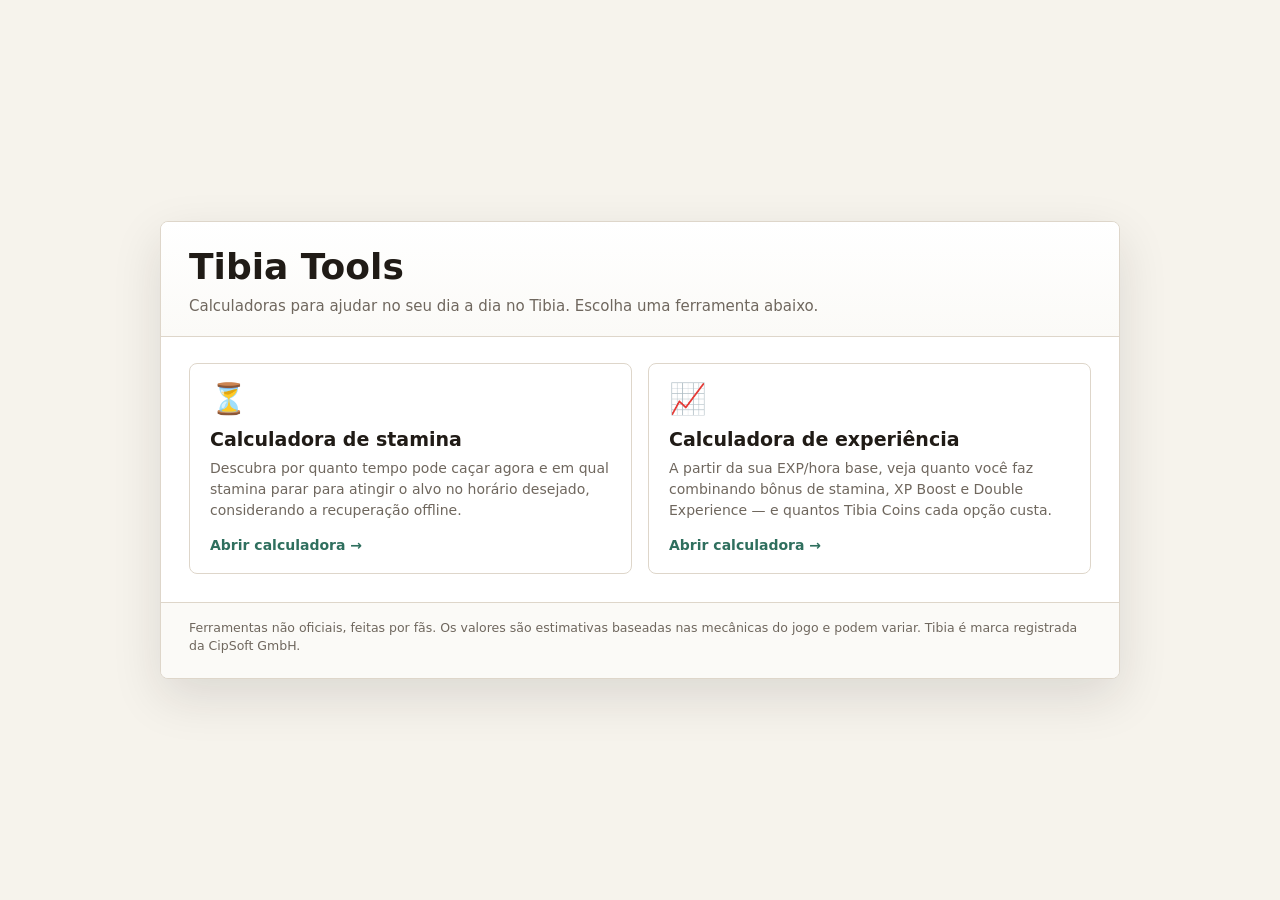
==== index.html @ 84de0e2b "Add files via upload" ====
<!doctype html>
<html lang="pt-BR">
<head>
  <meta charset="utf-8" />
  <meta name="viewport" content="width=device-width, initial-scale=1" />
  <title>Tibia Tools - Calculadoras</title>
  <style>
    :root {
      color-scheme: light;
      --bg: #f6f3ec;
      --panel: #ffffff;
      --ink: #201b16;
      --muted: #6f675e;
      --line: #ded6ca;
      --accent: #2f6f5e;
      --accent-2: #e7f2ed;
      --danger: #a23b35;
      --warn: #8a5a00;
      --shadow: 0 18px 50px rgba(32, 27, 22, 0.12);
    }

    * { box-sizing: border-box; }

    body {
      margin: 0;
      min-height: 100vh;
      font-family: Inter, ui-sans-serif, system-ui, -apple-system, BlinkMacSystemFont, "Segoe UI", sans-serif;
      background: var(--bg);
      color: var(--ink);
      display: grid;
      place-items: center;
      padding: 24px;
    }

    main {
      width: min(960px, 100%);
      background: var(--panel);
      border: 1px solid var(--line);
      border-radius: 8px;
      box-shadow: var(--shadow);
      overflow: hidden;
    }

    header {
      padding: 26px 28px 18px;
      border-bottom: 1px solid var(--line);
      background: linear-gradient(180deg, #fff, #fbfaf7);
    }

    h1 {
      margin: 0;
      font-size: clamp(24px, 4vw, 36px);
      line-height: 1.05;
      letter-spacing: 0;
    }

    .subtitle {
      margin: 10px 0 0;
      color: var(--muted);
      font-size: 15px;
      line-height: 1.45;
    }

    .tools {
      padding: 26px 28px 28px;
      display: grid;
      grid-template-columns: 1fr 1fr;
      gap: 16px;
    }

    .tool {
      display: flex;
      flex-direction: column;
      border: 1px solid var(--line);
      background: #fff;
      border-radius: 8px;
      padding: 20px;
      text-decoration: none;
      color: inherit;
      transition: border-color 0.15s, box-shadow 0.15s, transform 0.15s;
    }

    .tool:hover {
      border-color: var(--accent);
      box-shadow: 0 10px 28px rgba(47, 111, 94, 0.14);
      transform: translateY(-2px);
    }

    .tool .icon {
      font-size: 30px;
      line-height: 1;
      margin-bottom: 14px;
    }

    .tool h2 {
      margin: 0 0 8px;
      font-size: 19px;
      font-weight: 850;
    }

    .tool p {
      margin: 0 0 16px;
      color: var(--muted);
      font-size: 14px;
      line-height: 1.5;
      flex-grow: 1;
    }

    .tool .open {
      color: var(--accent);
      font-weight: 800;
      font-size: 14px;
    }

    footer {
      padding: 16px 28px 22px;
      border-top: 1px solid var(--line);
      background: #fbfaf7;
      color: var(--muted);
      font-size: 12.5px;
      line-height: 1.5;
    }

    @media (max-width: 760px) {
      body {
        padding: 14px;
        place-items: start center;
      }

      .tools { grid-template-columns: 1fr; }

      header, .tools, footer {
        padding-left: 18px;
        padding-right: 18px;
      }
    }
  </style>
</head>
<body>
  <main>
    <header>
      <h1>Tibia Tools</h1>
      <p class="subtitle">
        Calculadoras para ajudar no seu dia a dia no Tibia. Escolha uma ferramenta abaixo.
      </p>
    </header>

    <section class="tools">
      <a class="tool" href="calculadora-stamina.html">
        <div class="icon">⏳</div>
        <h2>Calculadora de stamina</h2>
        <p>
          Descubra por quanto tempo pode caçar agora e em qual stamina parar para
          atingir o alvo no horário desejado, considerando a recuperação offline.
        </p>
        <span class="open">Abrir calculadora →</span>
      </a>

      <a class="tool" href="calculadora-experiencia.html">
        <div class="icon">📈</div>
        <h2>Calculadora de experiência</h2>
        <p>
          A partir da sua EXP/hora base, veja quanto você faz combinando bônus de
          stamina, XP Boost e Double Experience — e quantos Tibia Coins cada opção custa.
        </p>
        <span class="open">Abrir calculadora →</span>
      </a>
    </section>

    <footer>
      Ferramentas não oficiais, feitas por fãs. Os valores são estimativas baseadas nas
      mecânicas do jogo e podem variar. Tibia é marca registrada da CipSoft GmbH.
    </footer>
  </main>
</body>
</html>
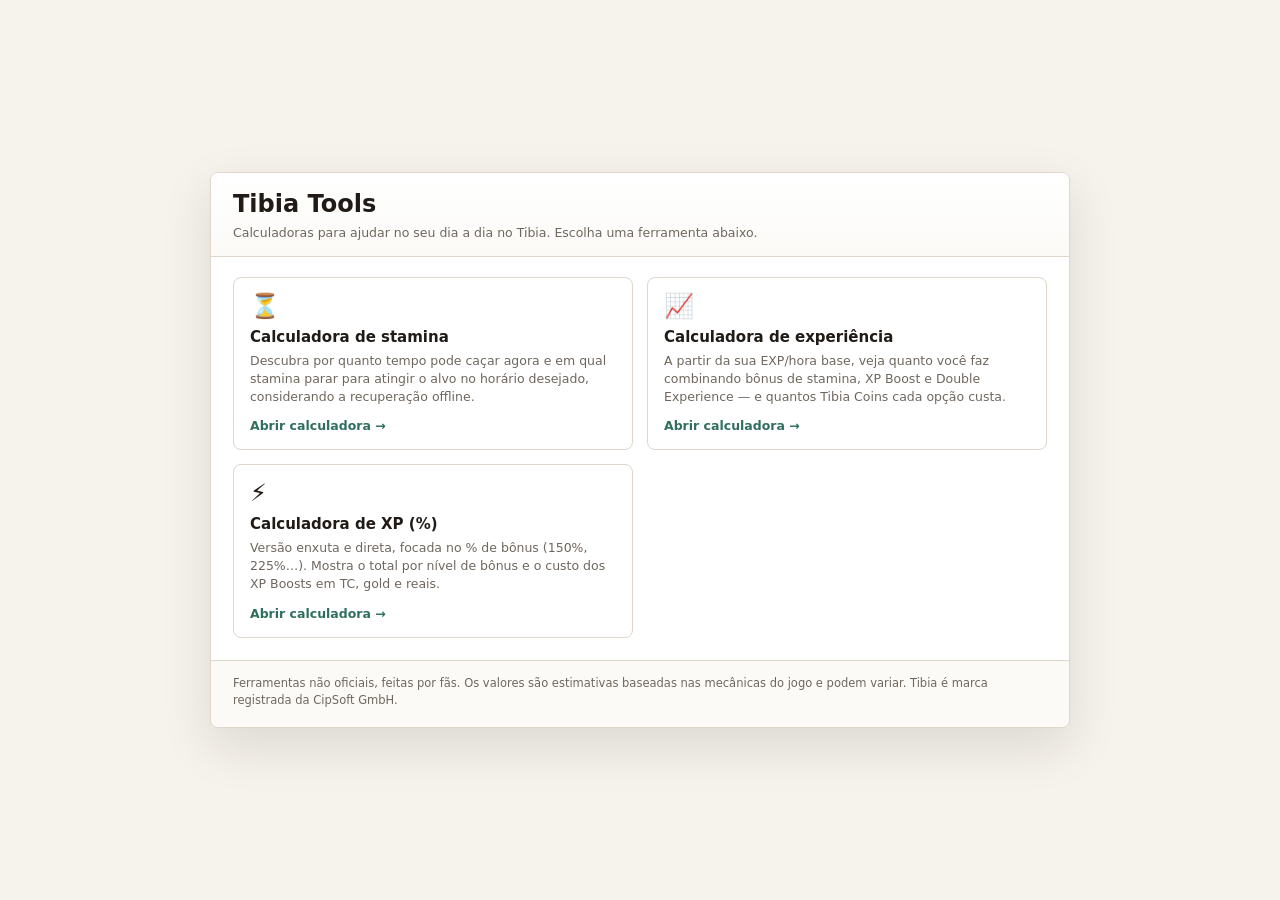
==== commit 87b326a8: "Add files via upload" ====
--- a/index.html
+++ b/index.html
@@ -25,15 +25,16 @@
       margin: 0;
       min-height: 100vh;
       font-family: Inter, ui-sans-serif, system-ui, -apple-system, BlinkMacSystemFont, "Segoe UI", sans-serif;
+      font-size: 13px;
       background: var(--bg);
       color: var(--ink);
       display: grid;
       place-items: center;
-      padding: 24px;
+      padding: 22px;
     }
 
     main {
-      width: min(960px, 100%);
+      width: min(860px, 100%);
       background: var(--panel);
       border: 1px solid var(--line);
       border-radius: 8px;
@@ -42,30 +43,30 @@
     }
 
     header {
-      padding: 26px 28px 18px;
+      padding: 18px 22px 14px;
       border-bottom: 1px solid var(--line);
       background: linear-gradient(180deg, #fff, #fbfaf7);
     }
 
     h1 {
       margin: 0;
-      font-size: clamp(24px, 4vw, 36px);
-      line-height: 1.05;
+      font-size: clamp(19px, 2.6vw, 24px);
+      line-height: 1.1;
       letter-spacing: 0;
     }
 
     .subtitle {
-      margin: 10px 0 0;
+      margin: 7px 0 0;
       color: var(--muted);
-      font-size: 15px;
-      line-height: 1.45;
+      font-size: 12.5px;
+      line-height: 1.4;
     }
 
     .tools {
-      padding: 26px 28px 28px;
+      padding: 20px 22px 22px;
       display: grid;
       grid-template-columns: 1fr 1fr;
-      gap: 16px;
+      gap: 14px;
     }
 
     .tool {
@@ -74,7 +75,7 @@
       border: 1px solid var(--line);
       background: #fff;
       border-radius: 8px;
-      padding: 20px;
+      padding: 16px;
       text-decoration: none;
       color: inherit;
       transition: border-color 0.15s, box-shadow 0.15s, transform 0.15s;
@@ -87,51 +88,51 @@
     }
 
     .tool .icon {
-      font-size: 30px;
+      font-size: 24px;
       line-height: 1;
-      margin-bottom: 14px;
+      margin-bottom: 10px;
     }
 
     .tool h2 {
-      margin: 0 0 8px;
-      font-size: 19px;
+      margin: 0 0 6px;
+      font-size: 15px;
       font-weight: 850;
     }
 
     .tool p {
-      margin: 0 0 16px;
+      margin: 0 0 12px;
       color: var(--muted);
-      font-size: 14px;
-      line-height: 1.5;
+      font-size: 12.5px;
+      line-height: 1.45;
       flex-grow: 1;
     }
 
     .tool .open {
       color: var(--accent);
       font-weight: 800;
-      font-size: 14px;
+      font-size: 12.5px;
     }
 
     footer {
-      padding: 16px 28px 22px;
+      padding: 14px 22px 18px;
       border-top: 1px solid var(--line);
       background: #fbfaf7;
       color: var(--muted);
-      font-size: 12.5px;
+      font-size: 11.5px;
       line-height: 1.5;
     }
 
-    @media (max-width: 760px) {
+    @media (max-width: 720px) {
       body {
-        padding: 14px;
+        padding: 12px;
         place-items: start center;
       }
 
       .tools { grid-template-columns: 1fr; }
 
       header, .tools, footer {
-        padding-left: 18px;
-        padding-right: 18px;
+        padding-left: 16px;
+        padding-right: 16px;
       }
     }
   </style>
@@ -165,6 +166,16 @@
         </p>
         <span class="open">Abrir calculadora →</span>
       </a>
+
+      <a class="tool" href="calculadora-xp.html">
+        <div class="icon">⚡</div>
+        <h2>Calculadora de XP (%)</h2>
+        <p>
+          Versão enxuta e direta, focada no % de bônus (150%, 225%…). Mostra o total
+          por nível de bônus e o custo dos XP Boosts em TC, gold e reais.
+        </p>
+        <span class="open">Abrir calculadora →</span>
+      </a>
     </section>
 
     <footer>
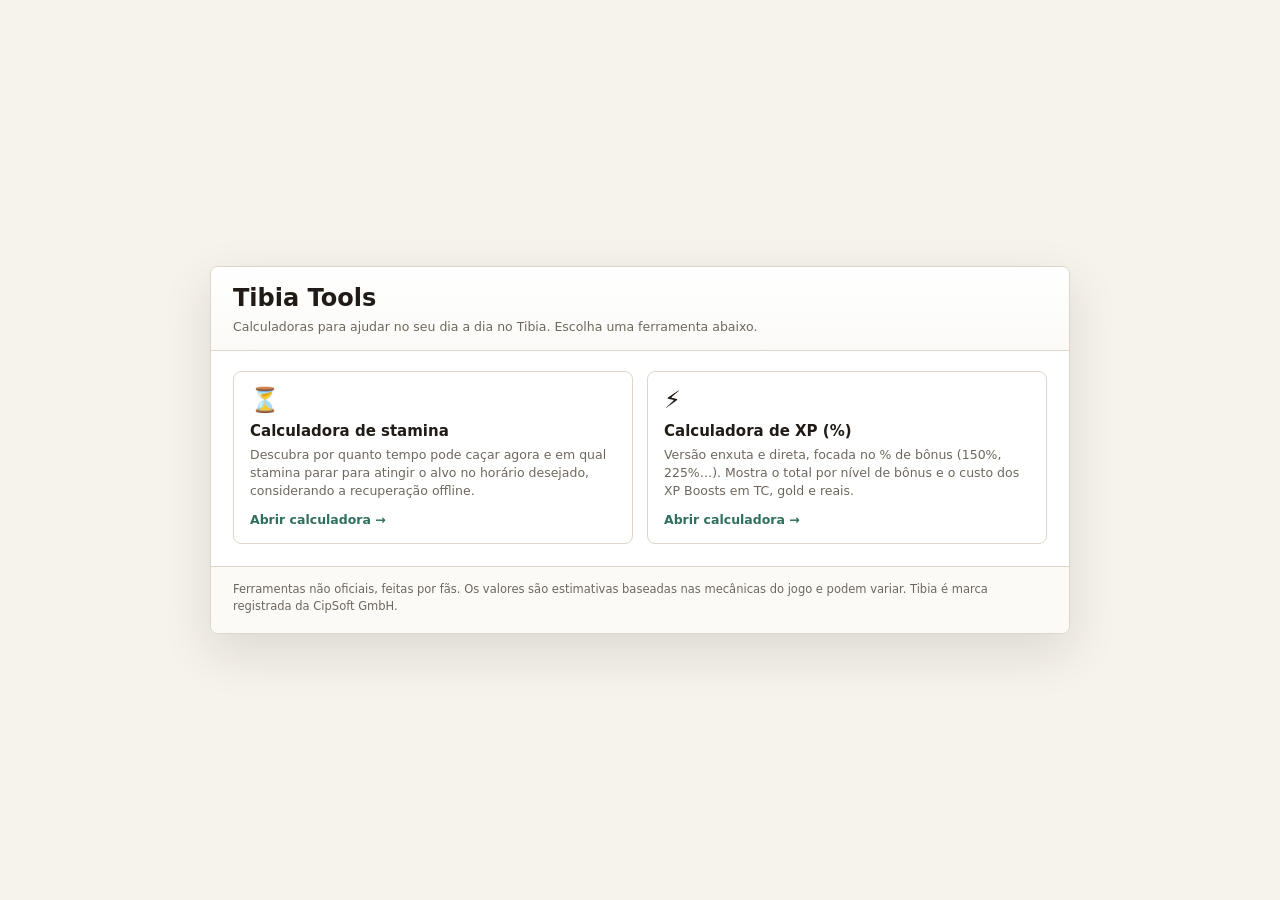
==== commit 4596e341: "Add files via upload" ====
--- a/index.html
+++ b/index.html
@@ -157,16 +157,6 @@
         <span class="open">Abrir calculadora →</span>
       </a>
 
-      <a class="tool" href="calculadora-experiencia.html">
-        <div class="icon">📈</div>
-        <h2>Calculadora de experiência</h2>
-        <p>
-          A partir da sua EXP/hora base, veja quanto você faz combinando bônus de
-          stamina, XP Boost e Double Experience — e quantos Tibia Coins cada opção custa.
-        </p>
-        <span class="open">Abrir calculadora →</span>
-      </a>
-
       <a class="tool" href="calculadora-xp.html">
         <div class="icon">⚡</div>
         <h2>Calculadora de XP (%)</h2>
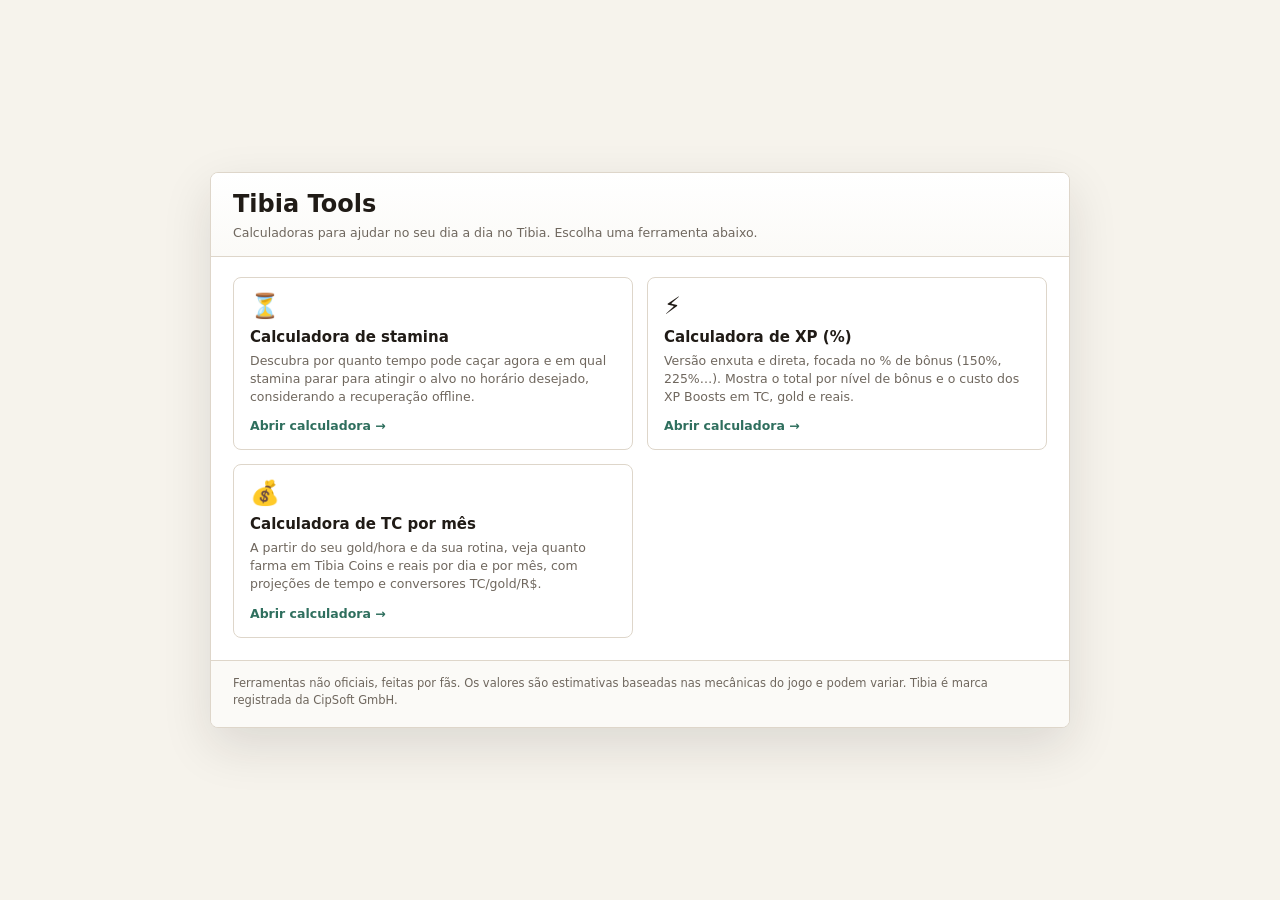
==== commit ed81615b: "Add files via upload" ====
--- a/index.html
+++ b/index.html
@@ -166,6 +166,16 @@
         </p>
         <span class="open">Abrir calculadora →</span>
       </a>
+
+      <a class="tool" href="calculadora-tc-mes.html">
+        <div class="icon">💰</div>
+        <h2>Calculadora de TC por mês</h2>
+        <p>
+          A partir do seu gold/hora e da sua rotina, veja quanto farma em Tibia Coins
+          e reais por dia e por mês, com projeções de tempo e conversores TC/gold/R$.
+        </p>
+        <span class="open">Abrir calculadora →</span>
+      </a>
     </section>
 
     <footer>
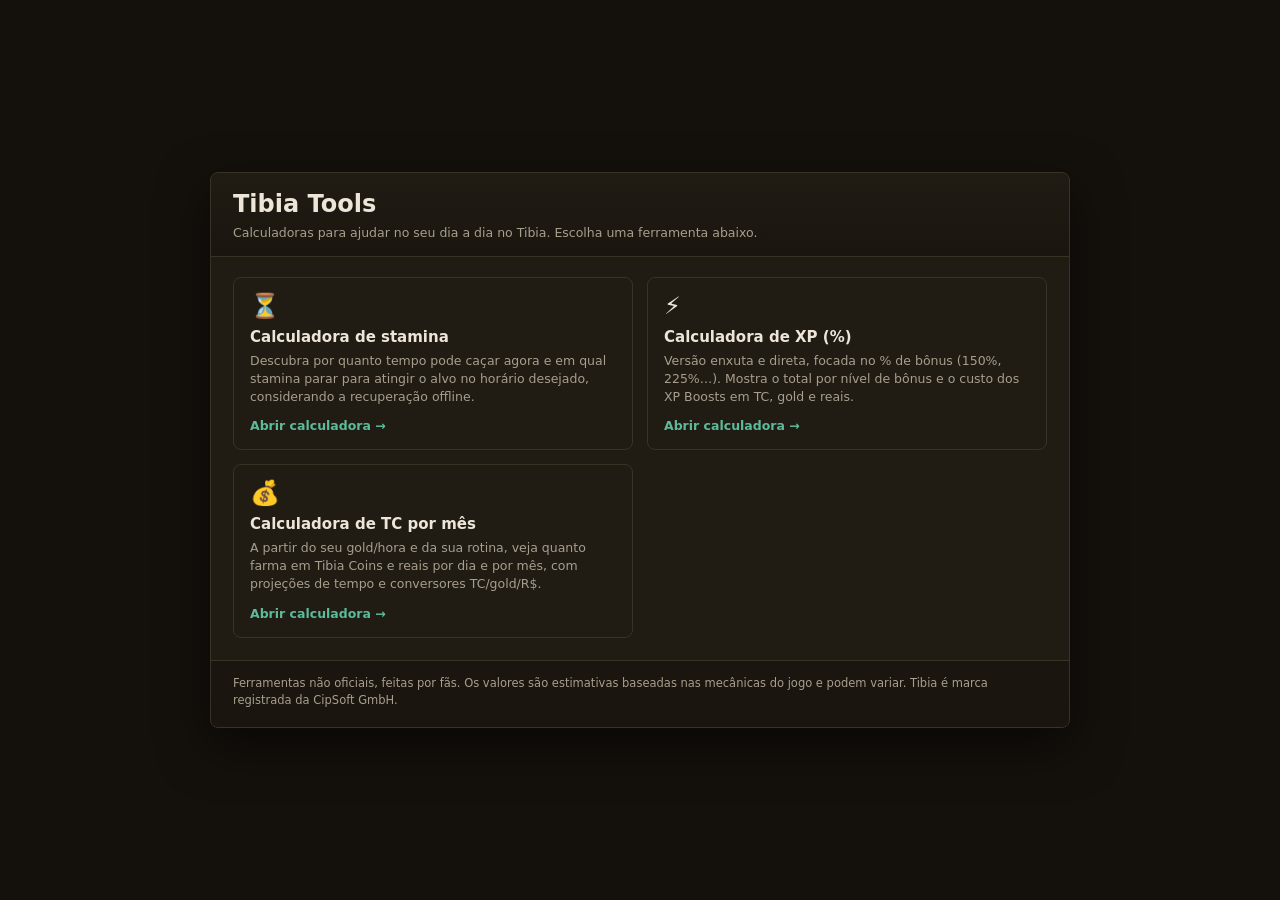
==== commit d509edfa: "Add files via upload" ====
--- a/index.html
+++ b/index.html
@@ -6,17 +6,20 @@
   <title>Tibia Tools - Calculadoras</title>
   <style>
     :root {
-      color-scheme: light;
-      --bg: #f6f3ec;
-      --panel: #ffffff;
-      --ink: #201b16;
-      --muted: #6f675e;
-      --line: #ded6ca;
-      --accent: #2f6f5e;
-      --accent-2: #e7f2ed;
-      --danger: #a23b35;
-      --warn: #8a5a00;
-      --shadow: 0 18px 50px rgba(32, 27, 22, 0.12);
+      color-scheme: dark;
+      --bg: #14110c;
+      --panel: #201b13;
+      --panel-2: #1a160f;
+      --ink: #ece5d8;
+      --muted: #a89e8d;
+      --line: #3a3225;
+      --accent: #5cbb9a;
+      --accent-2: #1e2d27;
+      --accent-border: #2f4c42;
+      --accent-ink: #c2e6d7;
+      --danger: #e78c82;
+      --warn: #dcae55;
+      --shadow: 0 18px 50px rgba(0, 0, 0, 0.55);
     }
 
     * { box-sizing: border-box; }
@@ -45,7 +48,7 @@
     header {
       padding: 18px 22px 14px;
       border-bottom: 1px solid var(--line);
-      background: linear-gradient(180deg, #fff, #fbfaf7);
+      background: linear-gradient(180deg, var(--panel), var(--panel-2));
     }
 
     h1 {
@@ -73,7 +76,7 @@
       display: flex;
       flex-direction: column;
       border: 1px solid var(--line);
-      background: #fff;
+      background: var(--panel);
       border-radius: 8px;
       padding: 16px;
       text-decoration: none;
@@ -83,7 +86,7 @@
 
     .tool:hover {
       border-color: var(--accent);
-      box-shadow: 0 10px 28px rgba(47, 111, 94, 0.14);
+      box-shadow: 0 10px 28px rgba(92, 187, 154, 0.35);
       transform: translateY(-2px);
     }
 
@@ -116,7 +119,7 @@
     footer {
       padding: 14px 22px 18px;
       border-top: 1px solid var(--line);
-      background: #fbfaf7;
+      background: var(--panel-2);
       color: var(--muted);
       font-size: 11.5px;
       line-height: 1.5;
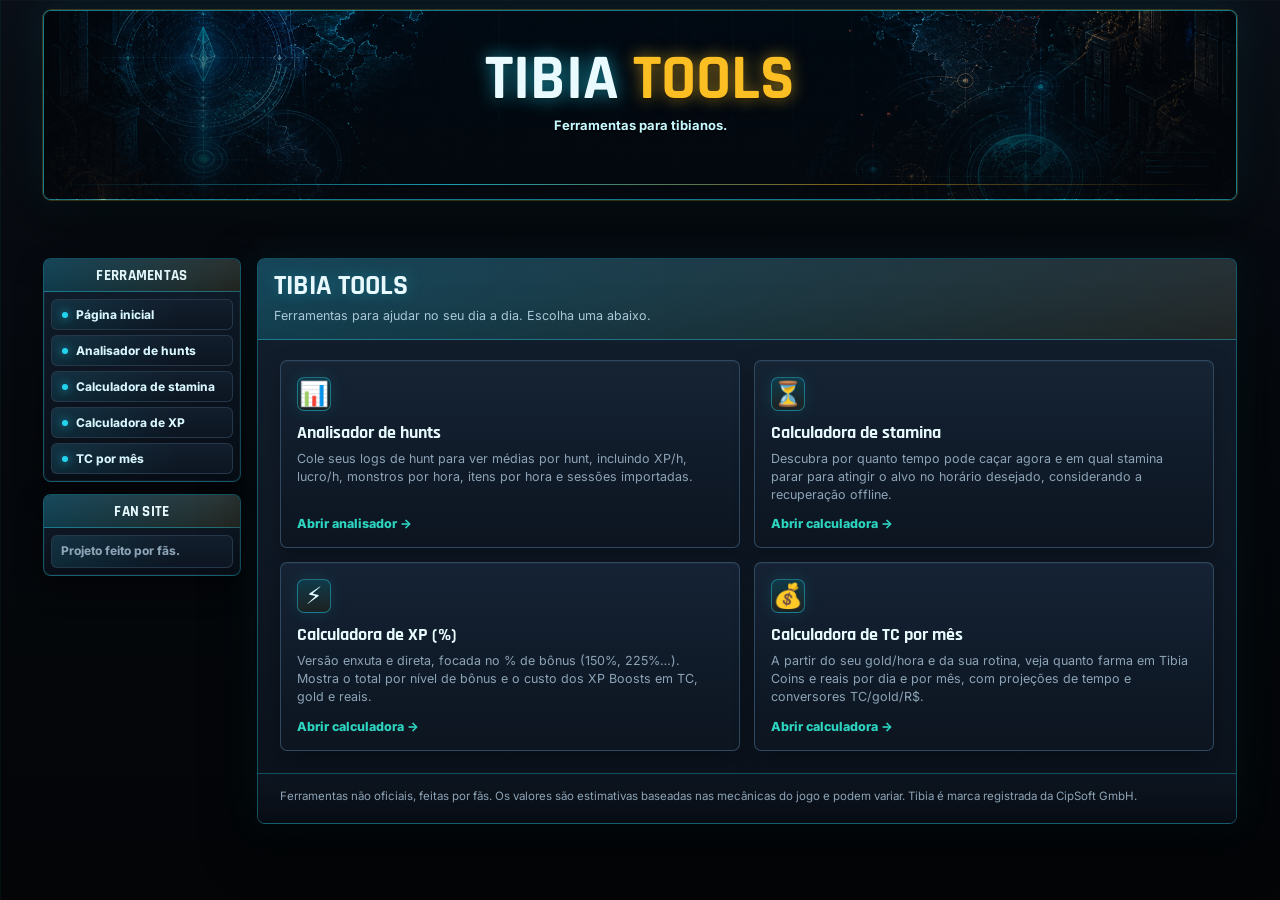
==== commit d60af4c3: "Add hunt analyzer and modern Tibia Tools theme" ====
--- a/index.html
+++ b/index.html
@@ -139,17 +139,50 @@
       }
     }
   </style>
+  <link rel="stylesheet" href="tibia-theme.css" />
 </head>
 <body>
+  <div class="site-top">
+    <div class="site-brand">Tibia <span>Tools</span></div>
+    <div class="site-slogan">Ferramentas para tibianos.</div>
+  </div>
+  <aside class="site-menu" aria-label="Menu lateral">
+    <div class="menu-box">
+      <div class="menu-title">Ferramentas</div>
+      <ul class="menu-list">
+        <li><a href="index.html">Página inicial</a></li>
+        <li><a href="analisador-hunts.html">Analisador de hunts</a></li>
+        <li><a href="calculadora-stamina.html">Calculadora de stamina</a></li>
+        <li><a href="calculadora-xp.html">Calculadora de XP</a></li>
+        <li><a href="calculadora-tc-mes.html">TC por mês</a></li>
+      </ul>
+    </div>
+    <div class="menu-box">
+      <div class="menu-title">Fan Site</div>
+      <div class="menu-list">
+        <div class="menu-note">Projeto feito por fãs.</div>
+      </div>
+    </div>
+  </aside>
   <main>
     <header>
       <h1>Tibia Tools</h1>
       <p class="subtitle">
-        Calculadoras para ajudar no seu dia a dia no Tibia. Escolha uma ferramenta abaixo.
+        Ferramentas para ajudar no seu dia a dia. Escolha uma abaixo.
       </p>
     </header>
 
     <section class="tools">
+      <a class="tool" href="analisador-hunts.html">
+        <div class="icon">📊</div>
+        <h2>Analisador de hunts</h2>
+        <p>
+          Cole seus logs de hunt para ver médias por hunt, incluindo XP/h,
+          lucro/h, monstros por hora, itens por hora e sessões importadas.
+        </p>
+        <span class="open">Abrir analisador →</span>
+      </a>
+
       <a class="tool" href="calculadora-stamina.html">
         <div class="icon">⏳</div>
         <h2>Calculadora de stamina</h2>
--- a/tibia-theme.css
+++ b/tibia-theme.css
@@ -0,0 +1,529 @@
+@import url("https://fonts.googleapis.com/css2?family=Inter:wght@400;500;600;700;800;900&family=Rajdhani:wght@600;700&display=swap");
+
+:root {
+  color-scheme: dark;
+  --bg: #060a10;
+  --page-bg: #0b111b;
+  --panel: #101a27;
+  --panel-2: #0d1520;
+  --ink: #e8f3ff;
+  --muted: #8da4b7;
+  --line: #26394b;
+  --accent: #22d3ee;
+  --accent-dark: #062b38;
+  --accent-2: #102b36;
+  --accent-border: #2dd4bf;
+  --accent-ink: #c8fbff;
+  --danger: #ff6b6b;
+  --warn: #fbbf24;
+  --shadow: 0 22px 70px rgba(0, 0, 0, 0.72);
+}
+
+html {
+  min-height: 100%;
+  background: #03060a;
+}
+
+body {
+  min-height: 100vh !important;
+  margin: 0 !important;
+  padding: 0 0 34px !important;
+  display: grid !important;
+  grid-template-columns: 198px minmax(0, 980px);
+  grid-template-areas:
+    "top top"
+    "side main";
+  justify-content: center;
+  align-items: start;
+  gap: 0 16px;
+  background:
+    linear-gradient(90deg, rgba(34, 211, 238, 0.05) 1px, transparent 1px),
+    linear-gradient(180deg, rgba(45, 212, 191, 0.035) 1px, transparent 1px),
+    linear-gradient(180deg, #0b1018 0%, #05080d 45%, #030507 100%) !important;
+  background-size: 72px 72px, 72px 72px, auto;
+  color: var(--ink) !important;
+  font-family: Inter, ui-sans-serif, system-ui, -apple-system, BlinkMacSystemFont, "Segoe UI", sans-serif !important;
+  font-size: 13px !important;
+}
+
+.site-top {
+  grid-area: top;
+  width: min(1194px, calc(100vw - 24px));
+  height: 190px;
+  margin: 10px auto 0;
+  position: relative;
+  overflow: hidden;
+  border: 1px solid rgba(34, 211, 238, 0.55);
+  border-radius: 8px;
+  box-shadow:
+    0 0 0 1px rgba(251, 191, 36, 0.2),
+    0 22px 60px rgba(0, 0, 0, 0.62),
+    0 0 42px rgba(34, 211, 238, 0.12);
+  background:
+    linear-gradient(180deg, rgba(6, 10, 16, 0.02), rgba(6, 10, 16, 0.45)),
+    url("assets/tibia-tools-header-tech.png") center / cover no-repeat;
+}
+
+.site-top::before {
+  content: "";
+  position: absolute;
+  inset: 0;
+  background:
+    linear-gradient(90deg, rgba(3, 7, 12, 0.62), transparent 24%, transparent 76%, rgba(3, 7, 12, 0.62)),
+    linear-gradient(180deg, rgba(3, 7, 12, 0.08), rgba(3, 7, 12, 0.7));
+  pointer-events: none;
+}
+
+.site-top::after {
+  content: "";
+  position: absolute;
+  left: 18px;
+  right: 18px;
+  bottom: 14px;
+  height: 1px;
+  background: linear-gradient(90deg, transparent, rgba(34, 211, 238, 0.8), rgba(251, 191, 36, 0.55), transparent);
+  opacity: 0.9;
+}
+
+.site-brand {
+  position: absolute;
+  left: 0;
+  right: 0;
+  top: 38px;
+  z-index: 1;
+  text-align: center;
+  font-family: Rajdhani, Inter, sans-serif;
+  font-size: clamp(42px, 5vw, 66px);
+  font-weight: 700;
+  line-height: 0.95;
+  color: #e9fbff;
+  letter-spacing: 0;
+  text-transform: uppercase;
+  text-shadow:
+    0 0 18px rgba(34, 211, 238, 0.65),
+    0 2px 0 rgba(0, 0, 0, 0.82);
+}
+
+.site-brand span {
+  color: #fbbf24;
+  text-shadow:
+    0 0 16px rgba(251, 191, 36, 0.58),
+    0 2px 0 rgba(0, 0, 0, 0.82);
+}
+
+.site-slogan {
+  position: absolute;
+  left: 0;
+  right: 0;
+  top: 106px;
+  z-index: 1;
+  text-align: center;
+  color: #c8fbff;
+  font-size: 13px;
+  font-weight: 700;
+  letter-spacing: 0;
+  text-shadow: 0 2px 0 rgba(0, 0, 0, 0.82);
+}
+
+.site-menu {
+  grid-area: side;
+  width: 198px;
+  margin-top: 16px;
+}
+
+.menu-box {
+  margin-bottom: 12px;
+  border: 1px solid rgba(34, 211, 238, 0.36);
+  border-radius: 8px;
+  overflow: hidden;
+  background:
+    linear-gradient(180deg, rgba(19, 32, 48, 0.94), rgba(8, 14, 23, 0.96));
+  box-shadow:
+    inset 0 0 0 1px rgba(255, 255, 255, 0.035),
+    0 12px 28px rgba(0, 0, 0, 0.42);
+}
+
+.menu-title {
+  min-height: 28px;
+  padding: 7px 10px 6px;
+  background:
+    linear-gradient(90deg, rgba(34, 211, 238, 0.2), rgba(251, 191, 36, 0.11)),
+    linear-gradient(180deg, #152638 0%, #0b1522 100%);
+  border-bottom: 1px solid rgba(34, 211, 238, 0.34);
+  color: #e7fbff;
+  font-family: Rajdhani, Inter, sans-serif;
+  font-size: 15px;
+  font-weight: 700;
+  text-align: center;
+  text-transform: uppercase;
+  letter-spacing: 0.02em;
+}
+
+.menu-list {
+  list-style: none;
+  margin: 0;
+  padding: 7px;
+}
+
+.menu-list li + li {
+  margin-top: 5px;
+}
+
+.menu-list a,
+.menu-note {
+  display: block;
+  min-height: 27px;
+  padding: 7px 9px 7px 24px;
+  border: 1px solid rgba(38, 57, 75, 0.95);
+  border-radius: 6px;
+  background:
+    linear-gradient(90deg, rgba(34, 211, 238, 0.11), transparent 70%),
+    linear-gradient(180deg, #121e2d, #0c1521);
+  color: #d9f7ff !important;
+  text-decoration: none;
+  font-size: 12px;
+  font-weight: 750;
+  position: relative;
+}
+
+.menu-list a::before {
+  content: "";
+  position: absolute;
+  left: 10px;
+  top: 50%;
+  width: 6px;
+  height: 6px;
+  transform: translateY(-50%);
+  border-radius: 50%;
+  background: var(--accent);
+  box-shadow: 0 0 10px rgba(34, 211, 238, 0.85);
+}
+
+.menu-list a:hover {
+  border-color: rgba(45, 212, 191, 0.72);
+  background:
+    linear-gradient(90deg, rgba(34, 211, 238, 0.18), rgba(251, 191, 36, 0.08)),
+    linear-gradient(180deg, #182a3d, #0f1b29);
+  color: #ffffff !important;
+}
+
+.menu-note {
+  padding-left: 9px;
+  line-height: 1.4;
+  color: var(--muted) !important;
+}
+
+body > main {
+  grid-area: main;
+  width: min(980px, 100%) !important;
+  margin-top: 16px !important;
+  overflow: hidden;
+  background:
+    linear-gradient(180deg, rgba(18, 30, 45, 0.92), rgba(10, 17, 27, 0.98)),
+    var(--panel) !important;
+  border: 1px solid rgba(34, 211, 238, 0.34) !important;
+  border-radius: 8px !important;
+  box-shadow:
+    inset 0 0 0 1px rgba(255, 255, 255, 0.035),
+    0 20px 52px rgba(0, 0, 0, 0.55),
+    0 0 40px rgba(34, 211, 238, 0.08) !important;
+}
+
+body > main::before {
+  content: none !important;
+}
+
+header {
+  padding: 13px 16px 14px !important;
+  background:
+    linear-gradient(90deg, rgba(34, 211, 238, 0.2), rgba(251, 191, 36, 0.08)),
+    linear-gradient(180deg, #16283b 0%, #0d1724 100%) !important;
+  border-bottom: 1px solid rgba(34, 211, 238, 0.34) !important;
+  color: var(--ink) !important;
+}
+
+h1 {
+  margin: 0 !important;
+  color: #e9fbff !important;
+  font-family: Rajdhani, Inter, sans-serif !important;
+  font-size: 28px !important;
+  font-weight: 700 !important;
+  letter-spacing: 0 !important;
+  line-height: 1 !important;
+  text-transform: uppercase;
+  text-shadow: 0 0 16px rgba(34, 211, 238, 0.34);
+}
+
+h2 {
+  color: #e7fbff !important;
+  font-family: Rajdhani, Inter, sans-serif !important;
+  font-size: 19px !important;
+  font-weight: 700 !important;
+  letter-spacing: 0 !important;
+}
+
+.subtitle {
+  color: #a9c8d8 !important;
+  font-size: 12.5px !important;
+}
+
+.home-link,
+a {
+  color: var(--accent);
+}
+
+header .home-link {
+  color: #9cecff !important;
+  font-size: 12px !important;
+}
+
+.content,
+.form,
+.results,
+.section,
+footer {
+  color: var(--ink) !important;
+}
+
+.form,
+.section,
+.tools {
+  background:
+    linear-gradient(180deg, rgba(18, 30, 45, 0.82), rgba(11, 18, 28, 0.96)),
+    var(--panel) !important;
+}
+
+.results,
+.section.alt,
+footer {
+  background:
+    linear-gradient(180deg, rgba(13, 21, 32, 0.88), rgba(7, 12, 19, 0.98)),
+    var(--panel-2) !important;
+}
+
+.tool,
+.card,
+.proj,
+.conv,
+.formula {
+  background:
+    linear-gradient(180deg, rgba(22, 36, 53, 0.96), rgba(12, 21, 32, 0.98)) !important;
+  border: 1px solid rgba(52, 78, 103, 0.9) !important;
+  border-radius: 7px !important;
+  box-shadow:
+    inset 0 1px 0 rgba(255, 255, 255, 0.04),
+    0 8px 22px rgba(0, 0, 0, 0.28);
+}
+
+.tool:hover,
+.card.feature,
+.formula {
+  background:
+    linear-gradient(180deg, rgba(20, 50, 62, 0.98), rgba(10, 28, 40, 0.98)) !important;
+  border-color: rgba(45, 212, 191, 0.74) !important;
+}
+
+.tool:hover {
+  transform: translateY(-1px) !important;
+  box-shadow:
+    inset 0 1px 0 rgba(255, 255, 255, 0.05),
+    0 14px 34px rgba(0, 0, 0, 0.34),
+    0 0 22px rgba(34, 211, 238, 0.14) !important;
+}
+
+.tool .icon {
+  width: 34px;
+  height: 34px;
+  display: grid;
+  place-items: center;
+  margin-bottom: 10px !important;
+  background:
+    linear-gradient(180deg, rgba(34, 211, 238, 0.2), rgba(251, 191, 36, 0.08)),
+    #0a1421;
+  border: 1px solid rgba(34, 211, 238, 0.44);
+  border-radius: 7px;
+  color: #dffbff;
+  box-shadow: 0 0 16px rgba(34, 211, 238, 0.12);
+}
+
+.tool h2 {
+  font-size: 18px !important;
+}
+
+.tool .open,
+.ok {
+  color: #2dd4bf !important;
+}
+
+.warn { color: var(--warn) !important; }
+.bad { color: var(--danger) !important; }
+
+.label,
+.card .label,
+.hint,
+.explain,
+.foot-note,
+.empty,
+.muted {
+  color: var(--muted) !important;
+}
+
+.label,
+.card .label {
+  letter-spacing: 0.06em !important;
+}
+
+label {
+  color: #d6eff8 !important;
+}
+
+input,
+select,
+textarea {
+  background: #07111d !important;
+  border: 1px solid rgba(49, 75, 99, 0.95) !important;
+  border-radius: 6px !important;
+  color: #edf9ff !important;
+  box-shadow: inset 0 1px 8px rgba(0, 0, 0, 0.28);
+}
+
+input::placeholder,
+textarea::placeholder {
+  color: #668196 !important;
+}
+
+input:focus,
+select:focus,
+textarea:focus {
+  border-color: rgba(34, 211, 238, 0.82) !important;
+  box-shadow:
+    inset 0 1px 8px rgba(0, 0, 0, 0.22),
+    0 0 0 3px rgba(34, 211, 238, 0.14) !important;
+}
+
+input[readonly] {
+  background: #0c1622 !important;
+  color: #859caf !important;
+}
+
+button {
+  background:
+    linear-gradient(90deg, rgba(34, 211, 238, 0.92), rgba(45, 212, 191, 0.84)) !important;
+  border: 1px solid rgba(174, 252, 255, 0.56) !important;
+  border-radius: 7px !important;
+  color: #031016 !important;
+  font-weight: 900 !important;
+  text-shadow: none !important;
+  box-shadow:
+    inset 0 1px 0 rgba(255, 255, 255, 0.34),
+    0 10px 24px rgba(34, 211, 238, 0.16);
+}
+
+button.secondary {
+  background: linear-gradient(180deg, #152235, #0b1420) !important;
+  border-color: rgba(52, 78, 103, 0.95) !important;
+  color: #d8eff8 !important;
+}
+
+table {
+  background: rgba(7, 17, 29, 0.62);
+}
+
+thead th {
+  background:
+    linear-gradient(90deg, rgba(34, 211, 238, 0.16), rgba(251, 191, 36, 0.08)),
+    linear-gradient(180deg, #142438, #0b1522) !important;
+  border-bottom: 1px solid rgba(34, 211, 238, 0.34) !important;
+  color: #dffbff !important;
+}
+
+tbody td {
+  border-bottom: 1px solid rgba(52, 78, 103, 0.62) !important;
+  color: #e8f3ff;
+}
+
+tbody tr:nth-child(even) {
+  background: rgba(34, 211, 238, 0.035);
+}
+
+tbody tr:hover {
+  background: rgba(34, 211, 238, 0.09) !important;
+}
+
+.tag {
+  background: rgba(34, 211, 238, 0.12) !important;
+  border: 1px solid rgba(34, 211, 238, 0.42) !important;
+  border-radius: 999px !important;
+  color: #c8fbff !important;
+}
+
+.formula,
+.formula strong {
+  color: #dffbff !important;
+}
+
+footer {
+  border-top: 1px solid rgba(34, 211, 238, 0.34) !important;
+  color: #8da4b7 !important;
+}
+
+@media (max-width: 900px) {
+  body {
+    grid-template-columns: minmax(0, 1fr);
+    grid-template-areas:
+      "top"
+      "side"
+      "main";
+    padding: 0 10px 28px !important;
+  }
+
+  .site-top {
+    width: 100%;
+    height: 150px;
+  }
+
+  .site-brand {
+    top: 38px;
+    font-size: 40px;
+  }
+
+  .site-slogan {
+    top: 88px;
+    padding: 0 12px;
+  }
+
+  .site-menu {
+    width: 100%;
+    margin-top: 12px;
+    display: grid;
+    grid-template-columns: 1fr 1fr;
+    gap: 10px;
+  }
+
+  .menu-box {
+    margin: 0;
+  }
+
+  body > main {
+    width: 100% !important;
+    margin-top: 12px !important;
+  }
+}
+
+@media (max-width: 560px) {
+  .site-menu {
+    grid-template-columns: 1fr;
+  }
+
+  .site-top {
+    height: 132px;
+  }
+
+  .site-brand {
+    font-size: 34px;
+  }
+
+  .site-slogan {
+    font-size: 12px;
+  }
+}
